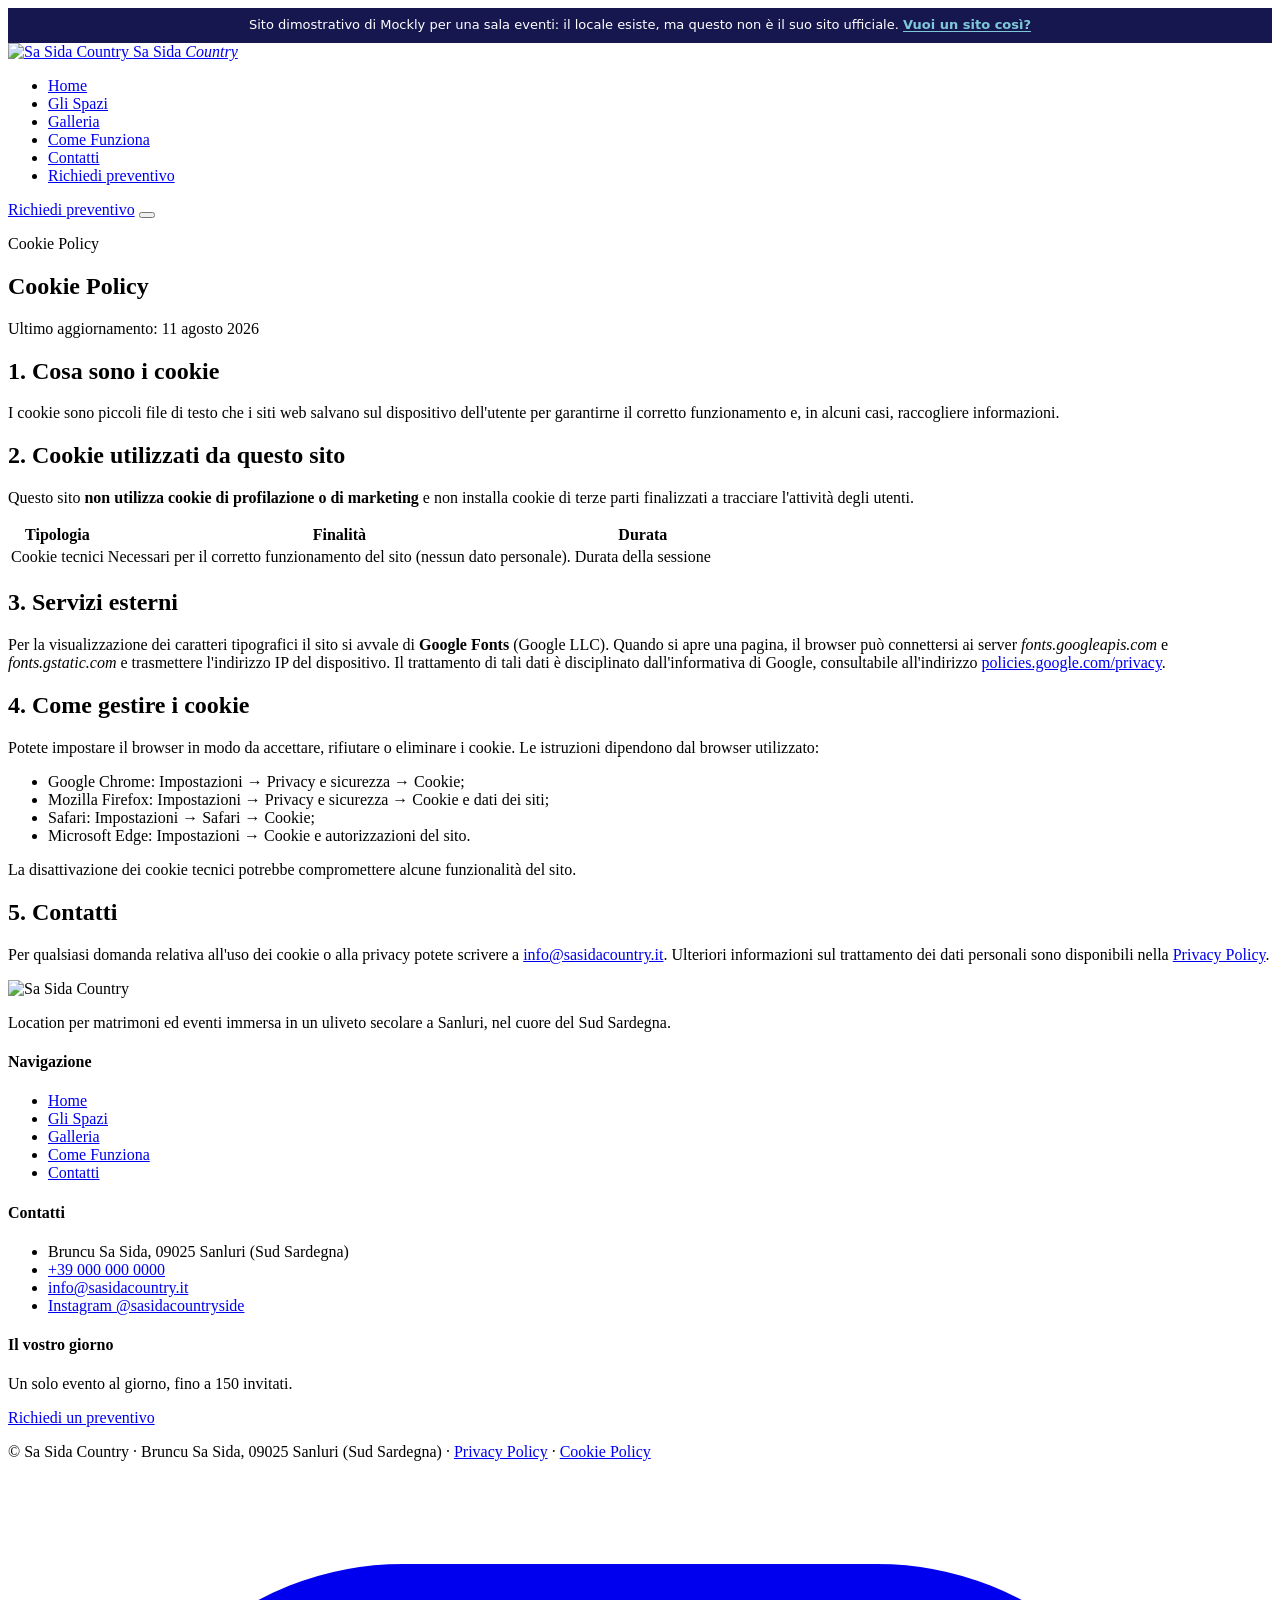
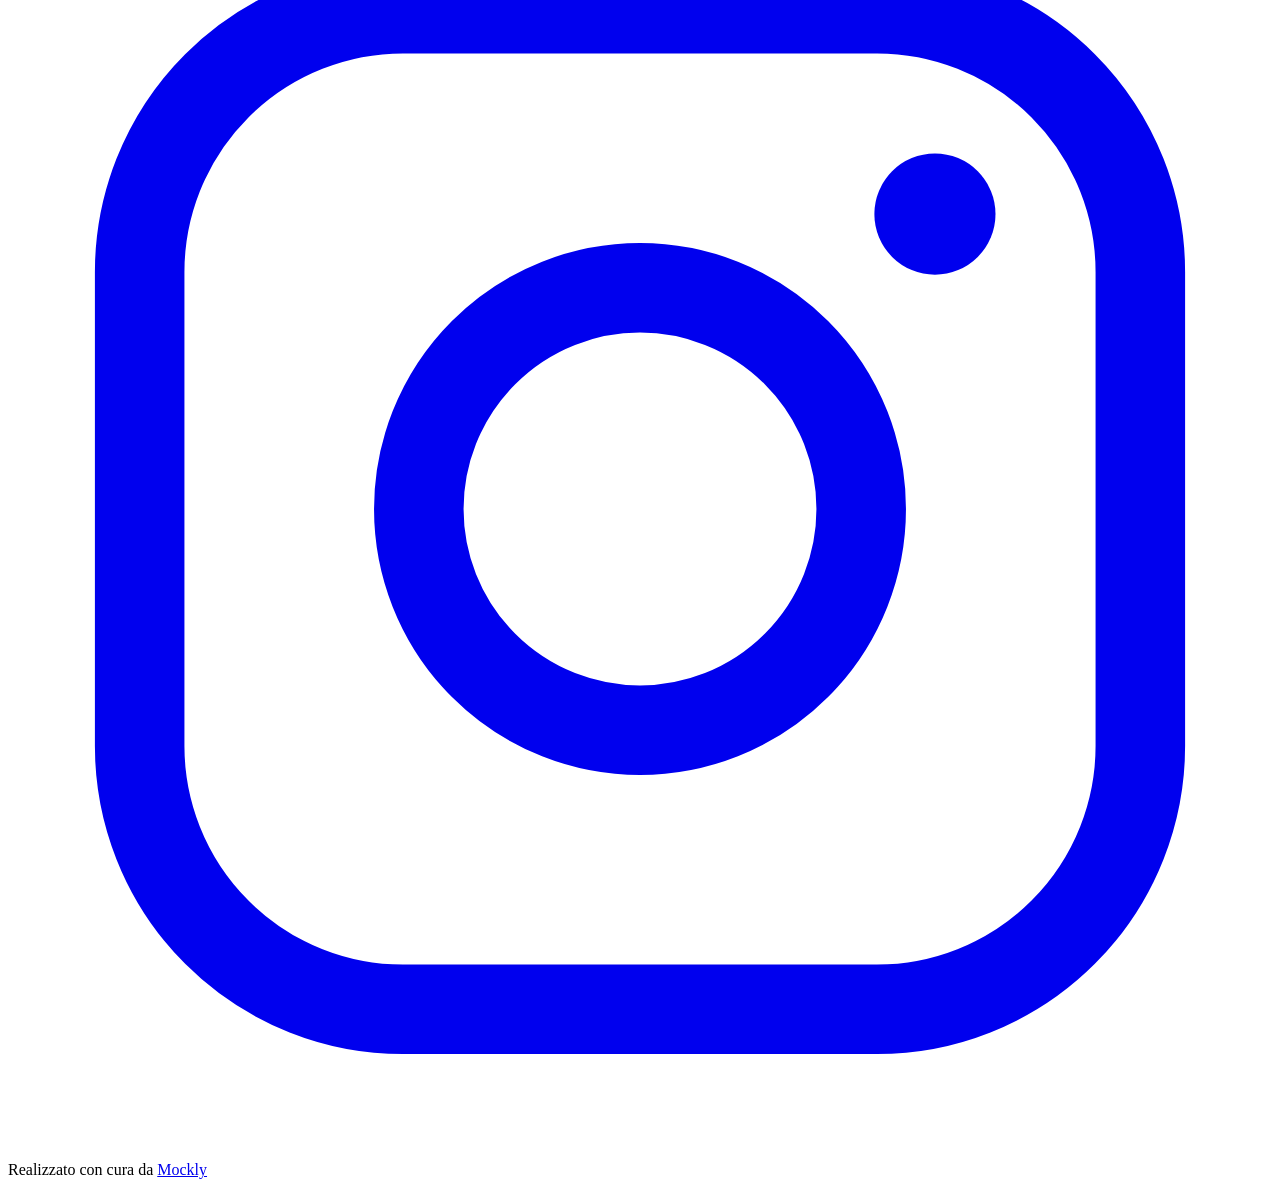
==== cookie-policy.html @ 9886b892 "Striscia 'Sito dimostrativo di Mockly' in cima a ogni pagina Co-Authored-By: Claude Opus 5.5 <norepl" ====
<!DOCTYPE html>
<html lang="it">
<head>
  <meta charset="UTF-8">
  <meta name="viewport" content="width=device-width, initial-scale=1.0, viewport-fit=cover">
  <meta name="theme-color" content="#2e3a22">
  <title>Cookie Policy | Sa Sida Country</title>
  <meta name="description" content="Cookie Policy del sito di Sa Sida Country, location per matrimoni ed eventi a Sanluri, Sud Sardegna.">
  <link rel="canonical" href="https://sasidacountry.it/cookie-policy.html">
  <link rel="icon" type="image/png" href="img/logo.png">

  <link rel="preconnect" href="https://fonts.googleapis.com">
  <link rel="preconnect" href="https://fonts.gstatic.com" crossorigin>
  <link href="https://fonts.googleapis.com/css2?family=Playfair+Display:wght@500;600;700&family=Inter:wght@400;500;600&display=swap" rel="stylesheet">

  <link rel="stylesheet" href="css/style.css?v=13">
</head>
<body class="page-legal">
<!-- Striscia Mockly: dice che questo è un sito dimostrativo -->
<div class="mockly-demo-bar" role="note"><p>Sito dimostrativo di Mockly per una sala eventi: il locale esiste, ma questo non è il suo sito ufficiale. <a href="https://mockly.it/">Vuoi un sito così?</a></p></div>
<script>(function(){var b=document.currentScript.previousElementSibling,h=[];function pad(){var c=getComputedStyle(document.body),t=parseFloat(c.paddingTop)||0;b.style.margin="-"+t+"px -"+(parseFloat(c.paddingRight)||0)+"px "+t+"px -"+(parseFloat(c.paddingLeft)||0)+"px";}function find(){pad();h=[].filter.call(document.body.querySelectorAll("*"),function(e){if(e===b||b.contains(e))return false;if(e.hasAttribute("data-mockly-bar"))return true;var s=getComputedStyle(e);if(s.position!=="fixed"||s.top!=="0px")return false;var r=e.getBoundingClientRect();if(r.height>20&&r.height<innerHeight*.5&&r.width>innerWidth*.5){e.setAttribute("data-mockly-bar","");return true;}return false;});move();}function move(){var t=Math.max(0,b.offsetHeight-scrollY)+"px";h.forEach(function(e){e.style.top=t;});}addEventListener("load",find);addEventListener("resize",find);addEventListener("scroll",move,{passive:true});if(document.readyState!=="loading")find();else document.addEventListener("DOMContentLoaded",find);})();</script>
<style>.mockly-demo-bar{position:relative;z-index:1;margin:0;padding:8px 16px;background:#16174F;color:#fff;font:500 13px/1.45 system-ui,-apple-system,"Segoe UI",Roboto,sans-serif;text-align:center;letter-spacing:0}.mockly-demo-bar p{margin:0;color:inherit;font:inherit}.mockly-demo-bar a{color:#7FC8D8;font-weight:600;text-decoration:underline;text-underline-offset:2px}.mockly-demo-bar a:focus-visible{outline:2px solid #7FC8D8;outline-offset:2px}</style>

  <header class="site-header" id="site-header">
    <div class="container header-inner">
      <a href="index.html#home" class="logo" aria-label="Sa Sida Country — Home">
        <img class="logo-img" src="img/logo.png" alt="Sa Sida Country" width="40" height="40" fetchpriority="high">
        <span class="logo-name">Sa Sida <em>Country</em></span>
      </a>

      <nav class="main-nav" id="main-nav" aria-label="Navigazione principale">
        <ul class="nav-list">
          <li><a href="index.html#home" class="nav-link">Home</a></li>
          <li><a href="index.html#spazi" class="nav-link">Gli Spazi</a></li>
          <li><a href="index.html#galleria" class="nav-link">Galleria</a></li>
          <li><a href="index.html#come-funziona" class="nav-link">Come Funziona</a></li>
          <li><a href="index.html#contatti" class="nav-link">Contatti</a></li>
          <li class="nav-cta-mobile"><a href="index.html#contatti" class="btn btn--gold btn--sm">Richiedi preventivo</a></li>
        </ul>
      </nav>

      <a href="index.html#contatti" class="btn btn--gold btn--sm header-cta">Richiedi preventivo</a>

      <button class="nav-toggle" id="nav-toggle" aria-expanded="false" aria-controls="main-nav" aria-label="Apri il menu">
        <span></span><span></span><span></span>
      </button>
    </div>
  </header>

  <main>
    <section class="section legal-page">
      <div class="container legal">
        <p class="eyebrow">Cookie Policy</p>
        <h1>Cookie Policy</h1>
        <p class="legal__updated">Ultimo aggiornamento: 11 agosto 2026</p>

        <h2>1. Cosa sono i cookie</h2>
        <p>I cookie sono piccoli file di testo che i siti web salvano sul dispositivo dell'utente per garantirne il corretto funzionamento e, in alcuni casi, raccogliere informazioni.</p>

        <h2>2. Cookie utilizzati da questo sito</h2>
        <p>Questo sito <strong>non utilizza cookie di profilazione o di marketing</strong> e non installa cookie di terze parti finalizzati a tracciare l'attività degli utenti.</p>
        <table>
          <thead>
            <tr><th>Tipologia</th><th>Finalità</th><th>Durata</th></tr>
          </thead>
          <tbody>
            <tr>
              <td>Cookie tecnici</td>
              <td>Necessari per il corretto funzionamento del sito (nessun dato personale).</td>
              <td>Durata della sessione</td>
            </tr>
          </tbody>
        </table>

        <h2>3. Servizi esterni</h2>
        <p>Per la visualizzazione dei caratteri tipografici il sito si avvale di <strong>Google Fonts</strong> (Google LLC). Quando si apre una pagina, il browser può connettersi ai server <em>fonts.googleapis.com</em> e <em>fonts.gstatic.com</em> e trasmettere l'indirizzo IP del dispositivo. Il trattamento di tali dati è disciplinato dall'informativa di Google, consultabile all'indirizzo <a href="https://policies.google.com/privacy" target="_blank" rel="noopener">policies.google.com/privacy</a>.</p>

        <h2>4. Come gestire i cookie</h2>
        <p>Potete impostare il browser in modo da accettare, rifiutare o eliminare i cookie. Le istruzioni dipendono dal browser utilizzato:</p>
        <ul>
          <li>Google Chrome: Impostazioni &rarr; Privacy e sicurezza &rarr; Cookie;</li>
          <li>Mozilla Firefox: Impostazioni &rarr; Privacy e sicurezza &rarr; Cookie e dati dei siti;</li>
          <li>Safari: Impostazioni &rarr; Safari &rarr; Cookie;</li>
          <li>Microsoft Edge: Impostazioni &rarr; Cookie e autorizzazioni del sito.</li>
        </ul>
        <p>La disattivazione dei cookie tecnici potrebbe compromettere alcune funzionalità del sito.</p>

        <h2>5. Contatti</h2>
        <p>Per qualsiasi domanda relativa all'uso dei cookie o alla privacy potete scrivere a <a href="mailto:info@sasidacountry.it">info@sasidacountry.it</a>. Ulteriori informazioni sul trattamento dei dati personali sono disponibili nella <a href="privacy.html">Privacy Policy</a>.</p>
      </div>
    </section>
  </main>

  <footer class="site-footer">
    <div class="container footer__grid">
      <div class="footer__brand">
        <img src="img/logo.png" alt="Sa Sida Country" width="48" height="48" loading="lazy">
        <p>Location per matrimoni ed eventi immersa in un uliveto secolare a Sanluri, nel cuore del Sud Sardegna.</p>
      </div>
      <nav class="footer__col" aria-label="Link rapidi">
        <h4>Navigazione</h4>
        <ul>
          <li><a href="index.html#home">Home</a></li>
          <li><a href="index.html#spazi">Gli Spazi</a></li>
          <li><a href="index.html#galleria">Galleria</a></li>
          <li><a href="index.html#come-funziona">Come Funziona</a></li>
          <li><a href="index.html#contatti">Contatti</a></li>
        </ul>
      </nav>
      <div class="footer__col">
        <h4>Contatti</h4>
        <ul>
          <li>Bruncu Sa Sida, 09025 Sanluri (Sud Sardegna)</li>
          <li><a href="tel:+390000000000">+39 000 000 0000</a></li>
          <li><a href="mailto:info@sasidacountry.it">info@sasidacountry.it</a></li>
          <li><a href="https://www.instagram.com/sasidacountryside/" target="_blank" rel="noopener">Instagram @sasidacountryside</a></li>
        </ul>
      </div>
      <div class="footer__col footer__cta">
        <h4>Il vostro giorno</h4>
        <p>Un solo evento al giorno, fino a 150 invitati.</p>
        <a href="index.html#contatti" class="btn btn--gold">Richiedi un preventivo</a>
      </div>
    </div>
    <div class="footer__bottom">
      <div class="container footer__bottom-inner">
        <p>&copy; <span id="year"></span> Sa Sida Country · Bruncu Sa Sida, 09025 Sanluri (Sud Sardegna) · <a href="privacy.html">Privacy Policy</a> · <a href="cookie-policy.html">Cookie Policy</a></p>
        <p class="footer__socials">
          <a href="https://www.instagram.com/sasidacountryside/" target="_blank" rel="noopener" aria-label="Instagram di Sa Sida Country">
            <svg viewBox="0 0 24 24" fill="none" stroke="currentColor" stroke-width="1.7" aria-hidden="true"><rect x="2.5" y="2.5" width="19" height="19" rx="5"/><circle cx="12" cy="12" r="4.2"/><circle cx="17.6" cy="6.4" r="1.15" fill="currentColor" stroke="none"/></svg>
          </a>
        </p>
        <p class="footer-credit">Realizzato con cura da <a href="https://mockly.it" target="_blank" rel="noopener">Mockly</a></p>
      </div>
    </div>
  </footer>

  <script src="js/main.js?v=4" defer></script>
</body>
</html>
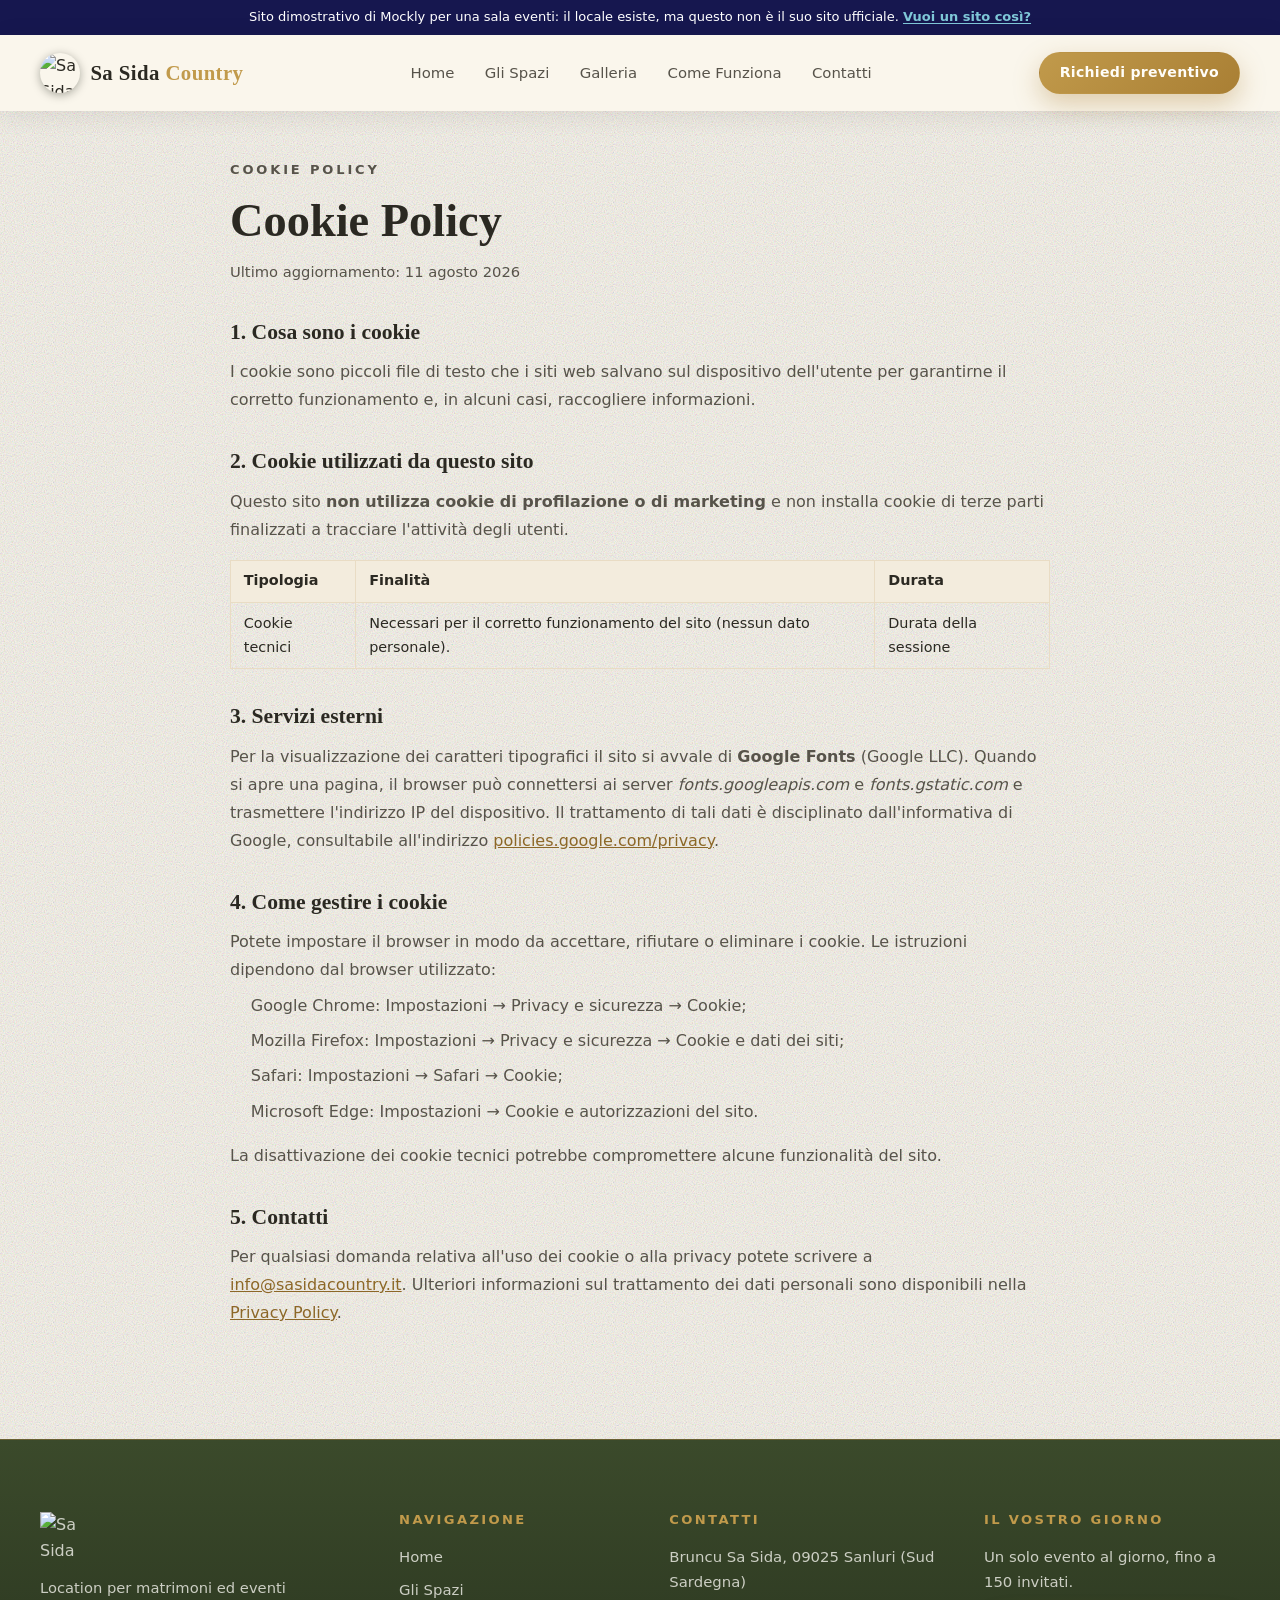
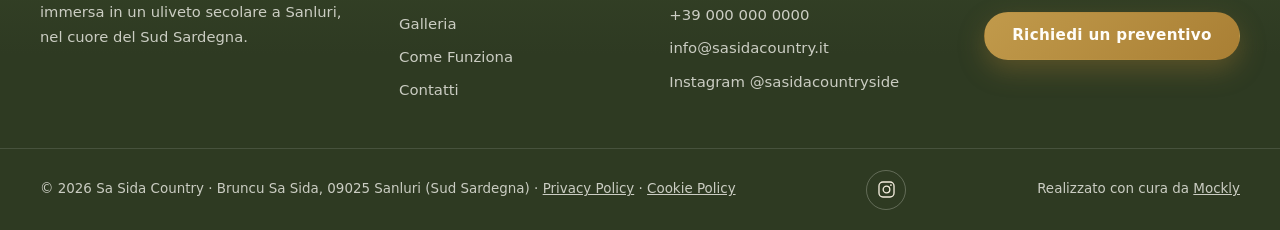
==== commit e5f928de: "Revisione: leggibilità, telefono, niente recensioni o voti inventati Co-Authored-By: Claude Opus 5.5" ====
--- a/cookie-policy.html
+++ b/cookie-policy.html
@@ -14,6 +14,7 @@
   <link href="https://fonts.googleapis.com/css2?family=Playfair+Display:wght@500;600;700&family=Inter:wght@400;500;600&display=swap" rel="stylesheet">
 
   <link rel="stylesheet" href="css/style.css?v=13">
+  <link rel="stylesheet" href="css/ritocchi.css">
 </head>
 <body class="page-legal">
 <!-- Striscia Mockly: dice che questo è un sito dimostrativo -->
@@ -135,6 +136,6 @@
     </div>
   </footer>
 
-  <script src="js/main.js?v=4" defer></script>
+  <script src="js/main.js?v=5" defer></script>
 </body>
 </html>
--- a/css/style.css
+++ b/css/style.css
@@ -0,0 +1,1342 @@
+/* ============================================================
+   Sa Sida Country — Location per matrimoni ed eventi, Sanluri
+   Stack: vanilla HTML/CSS/JS · design Mockly
+   ============================================================ */
+
+:root {
+  /* Palette: uliveto, terra, oro caldo */
+  --olive-900: #2e3a22;
+  --olive-800: #3b4a2b;
+  --olive-700: #4b5d36;
+  --olive-600: #5f7444;
+  --olive-500: #7a8d5e;
+
+  --sand-100: #faf6ec;
+  --sand-200: #f3ecdd;
+  --sand-300: #e9dcc4;
+  --sand-400: #d8c6a2;
+
+  --gold-500: #c19a4b;
+  --gold-600: #a97f34;
+  --gold-700: #8c6727;
+
+  --ink: #2b2922;
+  --ink-soft: #57534a;
+  --white: #fffdf8;
+
+  --font-serif: 'Playfair Display', Georgia, serif;
+  --font-sans: 'Inter', system-ui, -apple-system, sans-serif;
+
+  --header-h: 76px;
+  --radius: 14px;
+  --shadow: 0 18px 45px rgba(43, 41, 34, .14);
+  --ease: cubic-bezier(.22, .61, .36, 1);
+}
+
+/* ---------- Reset / base ---------- */
+*, *::before, *::after { box-sizing: border-box; margin: 0; padding: 0; }
+
+html { scroll-behavior: smooth; scroll-padding-top: calc(var(--header-h) + 12px); }
+
+/* Evita scroll laterale accidentale su mobile/iOS */
+html, body { overflow-x: hidden; }
+
+body {
+  font-family: var(--font-sans);
+  font-size: 16px;
+  line-height: 1.65;
+  color: var(--ink);
+  background:
+    var(--sand-100) url("data:image/svg+xml,%3Csvg xmlns='http://www.w3.org/2000/svg' width='140' height='140'%3E%3Cfilter id='p'%3E%3CfeTurbulence type='fractalNoise' baseFrequency='0.9' numOctaves='2'/%3E%3C/filter%3E%3Crect width='140' height='140' filter='url(%23p)' opacity='0.5'/%3E%3C/svg%3E") repeat;
+  -webkit-font-smoothing: antialiased;
+  -webkit-tap-highlight-color: transparent;
+}
+
+::selection { background: var(--gold-500); color: var(--white); }
+
+:focus-visible {
+  outline: 3px solid rgba(193, 154, 75, .65);
+  outline-offset: 2px;
+  border-radius: 4px;
+}
+
+::-webkit-scrollbar { width: 10px; }
+::-webkit-scrollbar-track { background: var(--sand-200); }
+::-webkit-scrollbar-thumb { background: var(--olive-700); border-radius: 6px; border: 2px solid var(--sand-200); }
+::-webkit-scrollbar-thumb:hover { background: var(--olive-800); }
+* { scrollbar-width: thin; scrollbar-color: var(--olive-700) var(--sand-200); }
+
+body.nav-open, body.lightbox-open { overflow: hidden; }
+
+img { display: block; max-width: 100%; height: auto; }
+
+a { color: inherit; text-decoration: none; }
+ul { list-style: none; }
+
+.container { width: min(1200px, 100% - 2.5rem); margin-inline: auto; }
+.container--narrow { width: min(820px, 100% - 2.5rem); }
+
+h1, h2, h3, h4 { font-family: var(--font-serif); font-weight: 600; line-height: 1.18; }
+
+.eyebrow {
+  font-family: var(--font-sans);
+  font-size: 0.8125rem;
+  font-weight: 600;
+  letter-spacing: .22em;
+  text-transform: uppercase;
+  color: var(--gold-600);
+  margin-bottom: .9rem;
+}
+.eyebrow::after {
+  content: '';
+  display: inline-block;
+  width: 46px; height: 1px;
+  margin-left: .7rem;
+  vertical-align: middle;
+  background: linear-gradient(90deg, var(--gold-500), transparent);
+  transform: scaleX(0);
+  transform-origin: left;
+  transition: transform .8s var(--ease) .25s;
+}
+.eyebrow.in::after { transform: scaleX(1); }
+.hero__eyebrow::after, .numeri .eyebrow::after { display: none; }
+
+h2 { font-size: clamp(1.85rem, 3.6vw, 2.7rem); margin-bottom: 1rem; }
+h2 em { font-style: italic; color: var(--gold-600); }
+
+.section { padding: clamp(4rem, 9vw, 7rem) 0; }
+
+.section-intro { max-width: 620px; color: var(--ink-soft); margin-bottom: 2.6rem; }
+
+.section-intro em, .space-card small { color: var(--gold-700); font-style: italic; }
+
+/* ---------- Buttons ---------- */
+.btn {
+  display: inline-flex;
+  align-items: center;
+  justify-content: center;
+  gap: .55rem;
+  min-height: 48px;
+  padding: .8rem 1.7rem;
+  border-radius: 999px;
+  border: 1px solid transparent;
+  font-family: var(--font-sans);
+  font-size: .95rem;
+  font-weight: 600;
+  letter-spacing: .02em;
+  cursor: pointer;
+  position: relative;
+  overflow: hidden;
+  transition: transform .25s var(--ease), background .25s, color .25s, border-color .25s, box-shadow .25s;
+  white-space: nowrap;
+}
+
+.btn::after {
+  content: '';
+  position: absolute;
+  top: 0; left: -85%;
+  width: 45%; height: 100%;
+  background: linear-gradient(105deg, transparent, rgba(255, 253, 248, .38), transparent);
+  transform: skewX(-20deg);
+  transition: left .65s var(--ease);
+  pointer-events: none;
+}
+.btn:hover::after { left: 135%; }
+.btn--ghost::after { display: none; }
+
+.btn:active { transform: scale(.97); }
+
+.btn--sm { min-height: 42px; padding: .55rem 1.25rem; font-size: .88rem; }
+.btn--lg { min-height: 54px; padding: 1rem 2.1rem; font-size: 1rem; }
+
+.btn--gold { background: linear-gradient(135deg, var(--gold-500), var(--gold-600)); color: var(--white); box-shadow: 0 10px 26px rgba(169, 127, 52, .35); }
+.btn--gold:hover { background: linear-gradient(135deg, var(--gold-600), var(--gold-700)); transform: translateY(-2px); }
+
+.btn--dark { background: var(--olive-800); color: var(--white); }
+.btn--dark:hover { background: var(--olive-900); transform: translateY(-2px); }
+
+.btn--ghost { border-color: rgba(255, 253, 248, .65); color: var(--white); background: rgba(20, 25, 12, .25); -webkit-backdrop-filter: blur(4px); backdrop-filter: blur(4px); }
+.btn--ghost:hover { background: rgba(255, 253, 248, .14); transform: translateY(-2px); }
+
+.btn--wa { background: #25d366; color: #fff; box-shadow: 0 10px 26px rgba(37, 211, 102, .35); }
+.btn--wa:hover { background: #1fb857; transform: translateY(-2px); }
+
+/* ---------- Header ---------- */
+.site-header {
+  position: fixed;
+  inset: 0 0 auto 0;
+  z-index: 60;
+  height: var(--header-h);
+  transition: background .35s var(--ease), box-shadow .35s, height .3s;
+}
+
+.header-inner { display: flex; align-items: center; justify-content: space-between; height: 100%; }
+
+.logo { display: flex; align-items: center; gap: .65rem; color: var(--white); }
+.logo-img { width: 40px; height: 40px; border-radius: 50%; object-fit: cover; box-shadow: 0 2px 10px rgba(20, 24, 12, .35); }
+.logo-name { font-family: var(--font-serif); font-size: 1.3rem; font-weight: 600; letter-spacing: .02em; }
+.logo-name em { font-style: normal; color: var(--gold-500); }
+
+.nav-list { display: flex; align-items: center; gap: 1.9rem; }
+.nav-link { font-size: .93rem; font-weight: 500; color: rgba(255, 253, 248, .92); position: relative; padding: .35rem 0; transition: color .25s; }
+.nav-link::after {
+  content: ''; position: absolute; left: 0; bottom: 0; height: 2px; width: 100%;
+  background: var(--gold-500); transform: scaleX(0); transform-origin: left; transition: transform .3s var(--ease);
+}
+.nav-link:hover::after, .nav-link:focus-visible::after, .nav-link.is-active::after { transform: scaleX(1); }
+.nav-link.is-active { color: var(--gold-500); }
+.site-header.is-scrolled .nav-link.is-active { color: var(--gold-600); }
+
+.header-cta { display: inline-flex; }
+.nav-cta-mobile { display: none; }
+
+.nav-toggle {
+  display: none;
+  flex-direction: column;
+  justify-content: center;
+  gap: 5px;
+  width: 48px; height: 48px;
+  background: none; border: 0;
+  cursor: pointer;
+  padding: 10px;
+}
+.nav-toggle span {
+  display: block; height: 2px; width: 100%;
+  background: var(--white);
+  border-radius: 2px;
+  transition: transform .3s var(--ease), opacity .3s;
+}
+.nav-toggle[aria-expanded="true"] span:nth-child(1) { transform: translateY(7px) rotate(45deg); }
+.nav-toggle[aria-expanded="true"] span:nth-child(2) { opacity: 0; }
+.nav-toggle[aria-expanded="true"] span:nth-child(3) { transform: translateY(-7px) rotate(-45deg); }
+
+/* header "scrolled" sopra sezioni chiare */
+.site-header.is-scrolled {
+  background: var(--sand-100);
+  box-shadow: 0 4px 24px rgba(43, 41, 34, .09);
+}
+.site-header.is-scrolled .logo { color: var(--ink); }
+.site-header.is-scrolled .nav-link { color: var(--ink-soft); }
+.site-header.is-scrolled .nav-link:hover { color: var(--ink); }
+.site-header.is-scrolled .nav-toggle span { background: var(--ink); }
+
+/* ---------- Hero ---------- */
+.hero {
+  position: relative;
+  min-height: 100vh;
+  min-height: 100svh;
+  display: flex;
+  align-items: center;
+  justify-content: center;
+  text-align: center;
+  color: var(--white);
+  overflow: hidden;
+  background: var(--olive-900);
+}
+
+.hero__slides {
+  position: absolute;
+  inset: -14% 0;
+  will-change: transform;
+}
+
+.hero__slide {
+  position: absolute;
+  inset: 0;
+  background: center/cover no-repeat;
+  opacity: 0;
+  transition: opacity 2.4s var(--ease);
+  animation: kenIn 18s ease-out infinite alternate;
+}
+
+.hero__slide:nth-child(even) { animation-name: kenOut; }
+
+.hero__slide.is-active { opacity: 1; }
+
+@keyframes kenIn { from { transform: scale(1.12) translateX(1.2%); } to { transform: scale(1.02) translateX(-1.2%); } }
+@keyframes kenOut { from { transform: scale(1.02) translateX(-1.2%); } to { transform: scale(1.12) translateX(1.2%); } }
+
+.hero__overlay {
+  position: absolute; inset: 0;
+  background:
+    radial-gradient(120% 90% at 50% 42%, rgba(20, 24, 12, .14) 0%, rgba(20, 24, 12, .52) 100%),
+    linear-gradient(180deg, rgba(20, 24, 12, .5) 0%, rgba(20, 24, 12, .3) 45%, rgba(20, 24, 12, .68) 100%);
+}
+
+.hero__grain {
+  position: absolute; inset: 0;
+  background-image: url("data:image/svg+xml,%3Csvg xmlns='http://www.w3.org/2000/svg' width='140' height='140'%3E%3Cfilter id='n'%3E%3CfeTurbulence type='fractalNoise' baseFrequency='0.85' numOctaves='2'/%3E%3C/filter%3E%3Crect width='140' height='140' filter='url(%23n)' opacity='0.55'/%3E%3C/svg%3E");
+  opacity: .06;
+  mix-blend-mode: overlay;
+  pointer-events: none;
+}
+
+.hero__content { position: relative; z-index: 2; padding-top: calc(var(--header-h) + 1rem); }
+
+.hero__eyebrow {
+  font-size: .82rem; font-weight: 600; letter-spacing: .26em; text-transform: uppercase;
+  color: var(--sand-300);
+  margin-bottom: 1.2rem;
+  text-shadow: 0 1px 12px rgba(15, 18, 8, .55);
+}
+
+.hero__title {
+  font-size: clamp(2.2rem, 6vw, 4.1rem);
+  max-width: 15ch;
+  margin: 0 auto 1.1rem;
+  text-wrap: balance;
+  text-shadow: 0 2px 24px rgba(15, 18, 8, .5);
+}
+
+.hero__sub {
+  font-size: clamp(1rem, 2vw, 1.15rem);
+  color: rgba(255, 253, 248, .88);
+  max-width: 46ch;
+  margin: 0 auto 2.2rem;
+  text-shadow: 0 2px 24px rgba(15, 18, 8, .5);
+}
+
+.hero__actions { display: flex; gap: .9rem; justify-content: center; flex-wrap: wrap; }
+
+.hero__badge {
+  display: inline-flex; align-items: center; gap: .55rem;
+  margin-top: 2.4rem;
+  padding: .55rem 1.15rem;
+  border: 1px solid rgba(222, 196, 153, .55);
+  border-radius: 999px;
+  background: rgba(20, 24, 12, .35);
+  -webkit-backdrop-filter: blur(5px);
+  backdrop-filter: blur(5px);
+  font-size: .88rem; font-weight: 500;
+  color: var(--sand-200);
+}
+.hero__badge svg { color: var(--gold-500); }
+
+.hero__slides-nav {
+  position: absolute;
+  left: 50%; bottom: 1.8rem;
+  transform: translateX(-50%);
+  z-index: 3;
+  display: flex; gap: .55rem;
+}
+.hero__slides-nav span {
+  width: 26px; height: 3px;
+  border-radius: 3px;
+  background: rgba(255, 253, 248, .3);
+  overflow: hidden;
+  position: relative;
+}
+.hero__slides-nav span::after {
+  content: '';
+  position: absolute; inset: 0;
+  background: var(--gold-500);
+  transform: scaleX(0);
+  transform-origin: left;
+}
+.hero__slides-nav span.is-active::after { animation: slideProgress 6s linear forwards; }
+@keyframes slideProgress { from { transform: scaleX(0); } to { transform: scaleX(1); } }
+
+.hero__scroll {
+  position: absolute; left: 50%; bottom: 3.1rem; transform: translateX(-50%);
+  z-index: 2;
+  width: 26px; height: 42px;
+  border: 2px solid rgba(255, 253, 248, .6);
+  border-radius: 14px;
+}
+.hero__scroll span {
+  position: absolute; left: 50%; top: 8px;
+  width: 4px; height: 9px; margin-left: -2px;
+  border-radius: 3px;
+  background: var(--white);
+  animation: scrollDot 1.8s infinite;
+}
+@keyframes scrollDot { 0% { opacity: 0; transform: translateY(0); } 30% { opacity: 1; } 100% { opacity: 0; transform: translateY(14px); } }
+.hero__scroll { transition: opacity .5s var(--ease); }
+.hero.is-scrolled .hero__scroll { opacity: 0; }
+
+/* Sottolineatura dorata animata sotto il titolo */
+.hero__flourish {
+  width: 120px; height: 2px;
+  margin: 0 auto 1.3rem;
+  background: linear-gradient(90deg, transparent, var(--gold-500), transparent);
+  border-radius: 2px;
+  transform: scaleX(0);
+  animation: flourishIn .9s var(--ease) 1.15s forwards;
+}
+@keyframes flourishIn { to { transform: scaleX(1); } }
+
+/* Parola rotante nel titolo (matrimonio / evento / festa / ...) */
+.rotator {
+  position: relative;
+  display: inline-grid;
+  vertical-align: bottom;
+  font-family: var(--font-serif);
+  font-style: italic;
+}
+.rotator__word {
+  grid-area: 1 / 1;
+  opacity: 0;
+  transform: translateY(55%) rotate(2.5deg);
+  transition: opacity .55s var(--ease), transform .55s var(--ease);
+  white-space: nowrap;
+  color: var(--gold-500);
+  background: linear-gradient(120deg, #e0bd6e 0%, #b98a3c 45%, #ecd491 70%, #a97f34 100%);
+  -webkit-background-clip: text;
+  background-clip: text;
+  -webkit-text-fill-color: transparent;
+  filter: drop-shadow(0 2px 14px rgba(193, 154, 75, .28));
+}
+.rotator__word.is-on { opacity: 1; transform: none; }
+
+/* ---------- Marquee: tipi di evento ---------- */
+.marquee {
+  background: var(--olive-800);
+  color: var(--sand-200);
+  border-top: 1px solid rgba(255, 253, 248, .08);
+  border-bottom: 1px solid rgba(255, 253, 248, .08);
+  overflow: hidden;
+  padding: .95rem 0;
+}
+.marquee__track {
+  display: flex;
+  align-items: center;
+  gap: 2.6rem;
+  width: max-content;
+  will-change: transform;
+  animation: marquee 30s linear infinite;
+}
+.marquee__track span {
+  font-family: var(--font-serif);
+  font-size: 1.15rem;
+  font-style: italic;
+  letter-spacing: .04em;
+  white-space: nowrap;
+}
+.marquee__track i {
+  color: var(--gold-500);
+  font-style: normal;
+  font-size: 0.8125rem;
+}
+@keyframes marquee { from { transform: translateX(0); } to { transform: translateX(-50%); } }
+
+/* ---------- Watermark decorativo ---------- */
+.section-mark {
+  position: absolute;
+  top: 1.2rem;
+  right: 1.6rem;
+  font-family: var(--font-serif);
+  font-style: italic;
+  font-size: clamp(4.5rem, 14vw, 11rem);
+  line-height: 1;
+  color: transparent;
+  -webkit-text-stroke: 1px rgba(43, 41, 34, .07);
+  pointer-events: none;
+  user-select: none;
+  z-index: 0;
+}
+.spazi, .galleria, .territorio, .contatti { position: relative; }
+.spazi .container, .galleria .container, .territorio .container, .contatti .container { position: relative; z-index: 1; }
+
+/* ---------- About ---------- */
+.about { background: var(--sand-100); }
+
+.about__grid {
+  display: grid;
+  grid-template-columns: 1fr 1fr;
+  gap: clamp(2rem, 5vw, 4.5rem);
+  align-items: center;
+}
+
+.about__media img {
+  width: 100%;
+  border-radius: var(--radius);
+  box-shadow: var(--shadow);
+  aspect-ratio: 3 / 2;
+  object-fit: cover;
+}
+
+.about__text p { color: var(--ink-soft); margin-bottom: 1rem; }
+
+.about__list { margin: 1.4rem 0 2rem; display: grid; gap: .65rem; }
+.about__list li {
+  position: relative;
+  padding-left: 2rem;
+  font-weight: 500;
+}
+.about__list li::before {
+  content: '';
+  position: absolute; left: 0; top: .32em;
+  width: 1.15rem; height: 1.15rem;
+  border-radius: 50%;
+  background: var(--olive-500);
+  box-shadow: inset 0 0 0 4px var(--sand-100), inset 0 0 0 5px var(--gold-500);
+}
+
+/* ---------- Territorio ---------- */
+.territorio { background: linear-gradient(180deg, var(--sand-200), var(--sand-100)); }
+
+.territorio__grid {
+  display: grid;
+  grid-template-columns: repeat(3, 1fr);
+  gap: clamp(1.2rem, 3vw, 2.2rem);
+}
+
+.territorio__card {
+  border-radius: var(--radius);
+  overflow: hidden;
+  background: var(--white);
+  box-shadow: 0 10px 30px rgba(43, 41, 34, .08);
+  transition: transform .35s var(--ease), box-shadow .35s;
+}
+.territorio__card:hover { transform: translateY(-6px); box-shadow: var(--shadow); }
+.territorio__card img { width: 100%; aspect-ratio: 4 / 3; object-fit: cover; }
+.territorio__card figcaption { padding: 1.1rem 1.3rem 1.3rem; }
+.territorio__card strong { display: block; font-family: var(--font-serif); font-size: 1.12rem; margin-bottom: .3rem; }
+.territorio__card span { color: var(--ink-soft); font-size: .93rem; }
+
+/* ---------- Spazi ---------- */
+.spazi { background: var(--sand-100); }
+
+.spazi__grid {
+  display: grid;
+  grid-template-columns: repeat(3, 1fr);
+  gap: clamp(1.2rem, 3vw, 2rem);
+}
+
+.space-card {
+  position: relative;
+  border-radius: var(--radius);
+  overflow: hidden;
+  cursor: zoom-in;
+  box-shadow: 0 10px 28px rgba(43, 41, 34, .1);
+  transition: transform .45s var(--ease), box-shadow .45s var(--ease), outline-color .3s;
+  outline: 1px solid transparent;
+  outline-offset: 4px;
+}
+.space-card:hover { transform: translateY(-8px); box-shadow: 0 24px 55px rgba(43, 41, 34, .22); outline-color: rgba(193, 154, 75, .55); }
+
+.space-card img {
+  width: 100%;
+  aspect-ratio: 4 / 3;
+  object-fit: cover;
+  transition: transform 1.1s var(--ease);
+}
+.space-card:hover img { transform: scale(1.09); }
+
+.space-card__caption {
+  position: absolute; inset: auto 0 0 0;
+  padding: 4rem 1.25rem 1.15rem;
+  color: var(--white);
+  background: linear-gradient(180deg, transparent, rgba(24, 28, 15, .92));
+  transform: translateY(10px);
+  transition: transform .5s var(--ease);
+}
+.space-card:hover .space-card__caption { transform: none; }
+
+.space-card__caption h3 { font-size: 1.22rem; margin-bottom: .25rem; }
+.space-card__caption p { font-size: .88rem; color: rgba(255, 253, 248, .85); }
+.space-card__caption small { color: var(--sand-300); font-size: 0.8125rem; }
+
+.space-card__view {
+  position: absolute;
+  top: .95rem; right: .95rem;
+  z-index: 2;
+  width: 40px; height: 40px;
+  display: flex; align-items: center; justify-content: center;
+  border-radius: 50%;
+  background: rgba(255, 253, 248, .93);
+  color: var(--olive-800);
+  box-shadow: 0 8px 20px rgba(20, 24, 12, .3);
+  opacity: 0;
+  transform: scale(.6) rotate(-14deg);
+  transition: opacity .35s var(--ease), transform .45s var(--ease);
+}
+.space-card:hover .space-card__view, .space-card:focus-within .space-card__view { opacity: 1; transform: none; }
+
+/* ---------- Numeri ---------- */
+.numeri { background: var(--olive-800); color: var(--sand-100); text-align: center; }
+.numeri .eyebrow { color: var(--gold-500); }
+.numeri h2 { color: var(--white); }
+
+.numeri__grid {
+  display: grid;
+  grid-template-columns: repeat(4, 1fr);
+  gap: clamp(1.5rem, 4vw, 3rem);
+  margin-top: 3rem;
+}
+
+.num-card { padding: 1.6rem 1rem; border-radius: var(--radius); background: rgba(255, 253, 248, .05); border: 1px solid rgba(255, 253, 248, .1); transition: transform .3s var(--ease), background .3s; }
+.num-card:hover { transform: translateY(-4px); background: rgba(255, 253, 248, .09); }
+
+.num-card svg { width: 44px; height: 44px; color: var(--gold-500); margin-bottom: .9rem; }
+
+.num-card__value {
+  font-family: var(--font-serif);
+  font-size: clamp(1.9rem, 3.5vw, 2.6rem);
+  font-weight: 600;
+  color: var(--white);
+  line-height: 1.1;
+}
+
+.num-card__label { margin-top: .35rem; font-size: .9rem; color: rgba(255, 253, 248, .78); }
+
+.num-card__value.is-done { animation: countPop .55s var(--ease); }
+@keyframes countPop { 0% { transform: scale(1); } 45% { transform: scale(1.14); } 100% { transform: scale(1); } }
+
+/* ---------- Galleria ---------- */
+.galleria { background: var(--sand-100); }
+
+.gallery-grid {
+  columns: 3;
+  column-gap: 1.1rem;
+}
+
+.gallery-item {
+  position: relative;
+  break-inside: avoid;
+  margin-bottom: 1.1rem;
+  border-radius: var(--radius);
+  overflow: hidden;
+  cursor: zoom-in;
+}
+.gallery-item a { display: block; cursor: pointer; }
+
+.gallery-item img { width: 100%; transition: transform .7s var(--ease); }
+.gallery-item:hover img { transform: scale(1.045); }
+
+.gallery-item__play {
+  position: absolute; inset: 0;
+  display: flex; align-items: center; justify-content: center;
+  background: rgba(20, 24, 12, .25);
+  color: var(--white);
+  transition: background .3s;
+}
+.gallery-item:hover .gallery-item__play { background: rgba(20, 24, 12, .4); }
+.gallery-item__play svg {
+  width: 64px; height: 64px;
+  padding: 14px; padding-left: 18px;
+  border-radius: 50%;
+  background: rgba(255, 253, 248, .18);
+  -webkit-backdrop-filter: blur(3px);
+  backdrop-filter: blur(3px);
+  border: 1px solid rgba(255, 253, 248, .5);
+}
+
+.gallery-item__tag {
+  position: absolute; left: .9rem; bottom: .9rem;
+  padding: .35rem .8rem;
+  border-radius: 999px;
+  font-size: 0.8125rem; font-weight: 600;
+  color: var(--white);
+  background: rgba(24, 28, 15, .72);
+  -webkit-backdrop-filter: blur(4px);
+  backdrop-filter: blur(4px);
+}
+
+/* Galleria: con JS si mostrano 6 scatti, il resto dietro "Altri scatti" */
+.gallery-grid.is-collapsed .gallery-item { display: none; }
+.gallery-grid.is-collapsed .gallery-item:nth-child(-n+6) { display: block; }
+
+.gallery-more {
+  display: flex;
+  margin: 1.8rem auto 0;
+  border-color: var(--olive-600);
+  color: var(--olive-800);
+  background: transparent;
+}
+.gallery-more:hover { background: var(--olive-800); color: var(--white); border-color: var(--olive-800); }
+.gallery-more::after { display: none; }
+
+/* ---------- Come funziona ---------- */
+.come-funziona { background: linear-gradient(180deg, var(--sand-100), var(--sand-200)); }
+
+.steps {
+  display: grid;
+  grid-template-columns: repeat(4, 1fr);
+  gap: clamp(1.2rem, 3vw, 2rem);
+  margin-top: 3rem;
+  position: relative;
+}
+.steps::before {
+  content: '';
+  position: absolute;
+  top: 30px; left: 12%; right: 12%;
+  height: 2px;
+  background: linear-gradient(90deg, transparent, var(--sand-400) 15%, var(--sand-400) 85%, transparent);
+}
+
+.step { position: relative; text-align: center; padding: 0 0.6rem; transition: transform .4s var(--ease); }
+.step:hover { transform: translateY(-6px); }
+
+.step__num {
+  display: flex; align-items: center; justify-content: center;
+  width: 60px; height: 60px;
+  margin: 0 auto 1.1rem;
+  border-radius: 50%;
+  background: var(--olive-700);
+  color: var(--white);
+  font-family: var(--font-serif);
+  font-size: 1.45rem; font-weight: 600;
+  box-shadow: 0 0 0 6px var(--sand-100), 0 0 0 7px var(--gold-500);
+  position: relative;
+  transition: transform .4s var(--ease), background .4s;
+}
+.step:hover .step__num { transform: scale(1.1) rotate(-4deg); background: var(--olive-800); }
+
+.step h3 { font-size: 1.15rem; margin-bottom: .45rem; }
+.step p { font-size: .92rem; color: var(--ink-soft); }
+
+/* ---------- Testimonianze ---------- */
+.testimonianze { background: var(--sand-100); }
+
+.testimonials__slider { position: relative; }
+
+.testimonials__nav {
+  display: none;
+  position: absolute;
+  top: 50%;
+  transform: translateY(-50%);
+  z-index: 2;
+  width: 44px; height: 44px;
+  align-items: center;
+  justify-content: center;
+  border: 1px solid var(--sand-400);
+  border-radius: 50%;
+  background: var(--white);
+  color: var(--olive-800);
+  box-shadow: 0 8px 20px rgba(43, 41, 34, .18);
+  cursor: pointer;
+  transition: background .25s, color .25s;
+}
+.testimonials__nav:hover { background: var(--olive-800); color: var(--white); }
+.testimonials__nav--prev { left: .35rem; }
+.testimonials__nav--next { right: .35rem; }
+
+.testimonials__grid {
+  display: grid;
+  grid-template-columns: repeat(2, 1fr);
+  gap: 1.5rem;
+  margin-top: 2.6rem;
+}
+
+.testimonial {
+  margin: 0;
+  height: 100%;
+  padding: 2rem 2.2rem;
+  border-radius: var(--radius);
+  background: var(--white);
+  box-shadow: 0 10px 28px rgba(43, 41, 34, .08);
+  border-top: 3px solid var(--gold-500);
+}
+.testimonial.placeholder { border-style: dashed; border-top: 3px dashed var(--gold-500); background: transparent; }
+
+.testimonial__text { flex-grow: 1; font-family: var(--font-serif); font-size: 1.05rem; font-style: italic; line-height: 1.55; margin-bottom: 1rem; }
+
+.testimonial__stars { display: flex; gap: 3px; color: var(--gold-500); margin-bottom: .85rem; }
+.testimonial.placeholder .testimonial__stars { color: var(--gold-500); }
+
+.testimonial__author { font-size: .88rem; font-weight: 600; color: var(--olive-700); }
+
+.tag-placeholder {
+  display: inline-block;
+  margin-left: .35rem;
+  padding: .12rem .55rem;
+  border-radius: 999px;
+  background: var(--sand-300);
+  color: var(--gold-700);
+  font-size: 0.8125rem;
+  font-weight: 600;
+  font-style: normal;
+  letter-spacing: .04em;
+  text-transform: uppercase;
+  vertical-align: middle;
+}
+
+/* ---------- FAQ ---------- */
+.faq { background: var(--sand-100); }
+
+.faq__list { margin-top: 2.2rem; display: grid; gap: .85rem; }
+
+.faq-item {
+  background: var(--white);
+  border: 1px solid var(--sand-300);
+  border-radius: var(--radius);
+  overflow: hidden;
+  transition: border-color .3s, box-shadow .3s;
+}
+.faq-item[open] { border-color: var(--gold-500); box-shadow: 0 10px 26px rgba(43, 41, 34, .08); }
+
+.faq-item summary {
+  display: flex;
+  align-items: center;
+  justify-content: space-between;
+  gap: 1rem;
+  padding: 1.15rem 1.4rem;
+  cursor: pointer;
+  font-weight: 600;
+  font-size: 1.02rem;
+  list-style: none;
+  min-height: 48px;
+}
+.faq-item summary::-webkit-details-marker { display: none; }
+
+.faq-item summary::after {
+  content: '+';
+  flex: none;
+  width: 30px; height: 30px;
+  display: flex; align-items: center; justify-content: center;
+  border-radius: 50%;
+  background: var(--sand-200);
+  color: var(--olive-700);
+  font-size: 1.3rem; font-weight: 400;
+  transition: transform .3s var(--ease), background .3s, color .3s;
+}
+.faq-item[open] summary::after { transform: rotate(45deg); background: var(--olive-700); color: var(--white); }
+
+.faq-item__body { padding: 0 1.4rem 1.2rem; color: var(--ink-soft); }
+
+.faq-item[open] .faq-item__body { animation: faqIn .45s var(--ease); }
+@keyframes faqIn { from { opacity: 0; transform: translateY(-10px); } to { opacity: 1; transform: none; } }
+
+/* ---------- Contatti ---------- */
+.contatti { background: linear-gradient(180deg, var(--sand-200), var(--sand-100)); }
+
+.contatti__grid {
+  display: grid;
+  grid-template-columns: 1fr 1.15fr;
+  gap: clamp(2rem, 5vw, 4rem);
+  align-items: start;
+}
+
+.contatti__info {
+  background: var(--white);
+  border-radius: var(--radius);
+  padding: clamp(1.5rem, 3vw, 2.2rem);
+  box-shadow: var(--shadow);
+}
+
+.contatti__info h3 { font-size: 1.5rem; margin-bottom: 1.4rem; }
+
+.contatti__address, .contatti__line {
+  display: block;
+  margin-bottom: .85rem;
+  color: var(--ink-soft);
+  font-style: normal;
+}
+.contatti__line a { font-weight: 600; color: var(--ink); border-bottom: 1px solid transparent; transition: border-color .25s, color .25s; }
+.contatti__line a:hover { color: var(--gold-700); border-color: var(--gold-500); }
+.contatti__line--trust { color: var(--olive-700); font-weight: 600; }
+
+.contatti__cta { display: flex; flex-wrap: wrap; gap: .8rem; margin-top: 1.8rem; }
+.contatti__cta .btn--ghost { border-color: var(--olive-600); color: var(--olive-800); background: transparent; }
+.contatti__cta .btn--ghost:hover { background: rgba(75, 93, 54, .08); }
+
+.contact-form {
+  background: var(--white);
+  border-radius: var(--radius);
+  padding: clamp(1.5rem, 3vw, 2.2rem);
+  box-shadow: var(--shadow);
+}
+
+.form-row { display: grid; grid-template-columns: 1fr 1fr; gap: 1rem; }
+
+.form-field { margin-bottom: 1.05rem; display: grid; gap: .4rem; }
+
+.form-field label { font-size: .86rem; font-weight: 600; color: var(--ink-soft); }
+
+.form-field input, .form-field select, .form-field textarea {
+  width: 100%;
+  min-height: 48px;
+  padding: .7rem .9rem;
+  border: 1px solid var(--sand-400);
+  border-radius: 10px;
+  background: var(--sand-100);
+  font-family: var(--font-sans);
+  font-size: 1rem;
+  color: var(--ink);
+  transition: border-color .25s, box-shadow .25s, background .25s;
+}
+
+.form-field textarea { resize: vertical; }
+
+.form-field input:focus, .form-field select:focus, .form-field textarea:focus {
+  outline: none;
+  border-color: var(--gold-500);
+  background: var(--white);
+  box-shadow: 0 0 0 3px rgba(193, 154, 75, .18);
+}
+
+.form-field input:invalid:not(:placeholder-shown) { border-color: #c4574a; }
+
+.form-note { font-size: .82rem; color: var(--ink-soft); margin-bottom: 1.2rem; }
+.form-note a { color: var(--gold-700); text-decoration: underline; }
+
+.form-consent {
+  display: flex;
+  align-items: flex-start;
+  gap: .6rem;
+  margin: 1.1rem 0 1.4rem;
+  font-size: .84rem;
+  line-height: 1.45;
+  color: var(--ink-soft);
+  cursor: pointer;
+}
+.form-consent input {
+  width: 18px;
+  height: 18px;
+  flex: none;
+  margin-top: .15rem;
+  accent-color: var(--olive-700);
+}
+.form-consent a { color: var(--gold-700); text-decoration: underline; }
+
+.form-hp { position: absolute; left: -9999px; opacity: 0; pointer-events: none; }
+
+.map-wrap { margin-top: 3rem; position: relative; border-radius: var(--radius); overflow: hidden; box-shadow: var(--shadow); line-height: 0; }
+.map-wrap iframe { width: 100%; height: 380px; border: 0; }
+.map-wrap__btn {
+  position: absolute;
+  right: 1rem;
+  bottom: 1rem;
+  z-index: 2;
+  display: inline-flex;
+  align-items: center;
+  gap: .45rem;
+  padding: .6rem 1.1rem;
+  border-radius: 999px;
+  background: var(--white);
+  color: var(--olive-900);
+  font-size: .85rem;
+  font-weight: 700;
+  box-shadow: 0 6px 18px rgba(0, 0, 0, .18);
+  transition: transform .25s, background .25s, color .25s;
+}
+.map-wrap__btn:hover { transform: translateY(-2px); background: var(--gold-500); color: var(--white); }
+
+/* ---------- Footer ---------- */
+.site-footer {
+  background: linear-gradient(180deg, var(--olive-800), var(--olive-900) 55%);
+  color: rgba(255, 253, 248, .75);
+  border-top: 1px solid rgba(193, 154, 75, .4);
+}
+
+.footer__grid {
+  display: grid;
+  grid-template-columns: 1.4fr 1fr 1.2fr 1fr;
+  gap: clamp(1.8rem, 4vw, 3rem);
+  padding: clamp(3rem, 6vw, 4.5rem) 0 2.8rem;
+}
+
+.footer__brand img { margin-bottom: 1rem; }
+.footer__brand p { font-size: .92rem; max-width: 34ch; }
+
+.footer__col h4 {
+  font-family: var(--font-sans);
+  font-size: .82rem;
+  font-weight: 600;
+  letter-spacing: .18em;
+  text-transform: uppercase;
+  color: var(--gold-500);
+  margin-bottom: 1.1rem;
+}
+
+.footer__col ul { display: grid; gap: .55rem; font-size: .93rem; }
+.footer__col a { transition: color .25s; }
+.footer__col a:hover { color: var(--gold-500); }
+
+.footer__cta p { margin-bottom: 1.1rem; font-size: .93rem; }
+
+.footer__bottom { border-top: 1px solid rgba(255, 253, 248, .12); }
+
+.footer__bottom-inner {
+  display: flex; align-items: center; justify-content: space-between; gap: 1rem;
+  flex-wrap: wrap;
+  padding: 1.3rem 0;
+  font-size: .84rem;
+}
+
+.footer-credit a { color: var(--gold-500); }
+.footer__bottom a { color: rgba(255, 253, 248, .75); text-decoration: underline; }
+.footer__bottom a:hover { color: var(--gold-500); }
+
+.footer__socials a {
+  display: inline-flex; align-items: center; justify-content: center;
+  width: 40px; height: 40px;
+  border: 1px solid rgba(255, 253, 248, .25);
+  border-radius: 50%;
+  color: var(--sand-200);
+  transition: border-color .25s, color .25s, transform .25s;
+}
+.footer__socials a:hover { border-color: var(--gold-500); color: var(--gold-500); transform: translateY(-2px); }
+.footer__socials svg { width: 19px; height: 19px; }
+
+/* ---------- Pagine legali (privacy, cookie) ---------- */
+body.page-legal .site-header {
+  background: var(--sand-100);
+  box-shadow: 0 4px 24px rgba(43, 41, 34, .09);
+}
+body.page-legal .logo { color: var(--ink); }
+body.page-legal .nav-link { color: var(--ink-soft); }
+body.page-legal .nav-link:hover { color: var(--ink); }
+body.page-legal .nav-toggle span { background: var(--ink); }
+.legal-page { padding-top: calc(var(--header-h) + 3rem); }
+
+.legal { max-width: 820px; margin-inline: auto; }
+.legal .eyebrow { margin-bottom: .8rem; }
+.legal h1 {
+  font-family: var(--font-serif);
+  font-size: clamp(2rem, 5vw, 2.9rem);
+  font-weight: 600;
+  line-height: 1.15;
+  color: var(--ink);
+  margin-bottom: .7rem;
+}
+.legal__updated { color: var(--ink-soft); font-size: .92rem; margin-bottom: 2.2rem; }
+.legal h2 {
+  font-family: var(--font-serif);
+  font-size: 1.35rem;
+  font-weight: 600;
+  color: var(--ink);
+  margin: 2.2rem 0 .8rem;
+}
+.legal h3 { font-size: 1rem; font-weight: 600; color: var(--ink); margin: 1.4rem 0 .5rem; }
+.legal p, .legal li { color: var(--ink-soft); line-height: 1.75; }
+.legal ul, .legal ol { margin: .5rem 0 1rem 1.3rem; display: grid; gap: .45rem; }
+.legal a { color: var(--gold-700); text-decoration: underline; }
+.legal table { width: 100%; border-collapse: collapse; margin: 1rem 0; }
+.legal th, .legal td { border: 1px solid var(--sand-300); padding: .55rem .8rem; font-size: .9rem; text-align: left; vertical-align: top; }
+.legal th { background: var(--sand-200); font-weight: 600; }
+
+/* ---------- Lightbox ---------- */
+.lightbox {
+  position: fixed;
+  inset: 0;
+  z-index: 100;
+  display: flex;
+  align-items: center;
+  justify-content: center;
+  background: rgba(16, 18, 10, .94);
+  padding: 1rem;
+  opacity: 0;
+  visibility: hidden;
+  transition: opacity .35s var(--ease), visibility .35s;
+}
+.lightbox--open { opacity: 1; visibility: visible; }
+
+.lightbox[hidden] { display: none; }
+
+.lightbox__figure { display: grid; gap: .9rem; justify-items: center; max-width: min(1100px, 94vw); }
+
+.lightbox__figure img {
+  max-width: 100%;
+  max-height: 80vh;
+  border-radius: 8px;
+  box-shadow: 0 24px 70px rgba(0, 0, 0, .5);
+  animation: lightboxIn .35s var(--ease);
+}
+
+@keyframes lightboxIn { from { opacity: 0; transform: scale(.96); } to { opacity: 1; transform: scale(1); } }
+
+.lightbox__figure figcaption { color: rgba(255, 253, 248, .82); font-size: .92rem; }
+
+.lightbox__counter {
+  position: absolute;
+  top: 1.35rem; left: 1.4rem;
+  font-family: var(--font-serif);
+  font-size: 1rem;
+  font-style: italic;
+  color: rgba(255, 253, 248, .6);
+  letter-spacing: .08em;
+}
+
+.lightbox__close, .lightbox__nav {
+  position: absolute;
+  display: flex; align-items: center; justify-content: center;
+  border: 0;
+  border-radius: 50%;
+  background: rgba(255, 253, 248, .12);
+  color: var(--white);
+  cursor: pointer;
+  transition: background .25s, transform .25s;
+  min-width: 48px; min-height: 48px;
+}
+
+.lightbox__close { top: 1.1rem; right: 1.1rem; width: 52px; height: 52px; font-size: 1.9rem; line-height: 1; }
+.lightbox__nav { top: 50%; transform: translateY(-50%); width: 54px; height: 54px; font-size: 2.4rem; line-height: 1; }
+.lightbox__nav--prev { left: 1.1rem; }
+.lightbox__nav--next { right: 1.1rem; }
+.lightbox__nav:active { transform: translateY(-50%) scale(.94); }
+.lightbox__close:hover, .lightbox__nav:hover { background: rgba(255, 253, 248, .24); }
+
+/* ---------- Reveal on scroll ---------- */
+.reveal {
+  opacity: 0;
+  transform: translateY(30px);
+  transition: opacity .9s cubic-bezier(.16, 1, .3, 1), transform .9s cubic-bezier(.16, 1, .3, 1);
+}
+.reveal.in { opacity: 1; transform: none; }
+
+.reveal--d1 { transition-delay: .12s; }
+.reveal--d2 { transition-delay: .26s; }
+.reveal--d3 { transition-delay: .42s; }
+
+/* Varianti di ingresso */
+.reveal--left { transform: translateX(-40px); }
+.reveal--right { transform: translateX(40px); }
+.reveal--zoom { transform: scale(.93) translateY(8px); }
+
+.about__media.reveal, .about__media .reveal { transform: translateX(-40px); }
+.about__text .reveal { transform: translateY(30px); }
+.gallery-grid .reveal, .territorio__card.reveal, .space-card.reveal { transform: scale(.93) translateY(8px); }
+
+/* Quando un elemento è rivelato ogni variante torna a riposo */
+.reveal--left.in, .reveal--right.in, .reveal--zoom.in,
+.about__media.reveal.in, .about__media .reveal.in,
+.about__text .reveal.in,
+.gallery-grid .reveal.in, .territorio__card.reveal.in, .space-card.reveal.in { transform: none; }
+
+/* Linea dei passi che si disegna */
+.steps::before { transition: transform 1.2s var(--ease) .3s; transform: scaleX(0); }
+.steps.is-in::before { transform: scaleX(1); }
+
+/* ---------- Back to top ---------- */
+.back-top {
+  position: fixed;
+  right: 1.4rem;
+  bottom: 1.4rem;
+  z-index: 54;
+  width: 52px; height: 52px;
+  display: flex; align-items: center; justify-content: center;
+  border: 0;
+  border-radius: 50%;
+  background: var(--olive-800);
+  color: var(--white);
+  box-shadow: 0 12px 30px rgba(43, 41, 34, .3);
+  cursor: pointer;
+  opacity: 0;
+  transform: translateY(16px) scale(.9);
+  pointer-events: none;
+  transition: opacity .4s var(--ease), transform .4s var(--ease), background .3s;
+}
+.back-top.is-visible { opacity: 1; transform: none; pointer-events: auto; }
+.back-top:hover { background: var(--olive-900); transform: translateY(-3px); }
+.back-top:active { transform: scale(.94); }
+
+@media (max-width: 900px) {
+  .back-top { right: 1rem; bottom: calc(1rem + env(safe-area-inset-bottom)); width: 48px; height: 48px; }
+}
+
+/* ---------- Responsive ---------- */
+@media (max-width: 1100px) {
+  .spazi__grid { grid-template-columns: repeat(2, 1fr); }
+}
+
+@media (max-width: 900px) {
+  .gallery-grid { columns: 2; }
+  .numeri__grid { grid-template-columns: repeat(2, 1fr); }
+  .steps { grid-template-columns: repeat(2, 1fr); row-gap: 2.4rem; }
+  .steps::before { display: none; }
+  .footer__grid { grid-template-columns: 1fr 1fr; }
+  .hero__scroll { display: none; }
+
+  /* menu mobile: pulsante hamburger, niente CTA in header */
+  .nav-toggle { display: flex; }
+  .header-cta { display: none; }
+
+  /* Header bianco solido su mobile, sempre visibile e ordinato */
+  .site-header, .site-header.is-scrolled {
+    background: var(--sand-100);
+    box-shadow: 0 4px 24px rgba(43, 41, 34, .09);
+  }
+  .site-header .logo, .site-header.is-scrolled .logo { color: var(--ink); }
+  .site-header .nav-toggle span, .site-header.is-scrolled .nav-toggle span { background: var(--ink); }
+
+  /* Overlay scuro dietro il menu aperto */
+  body::after {
+    content: '';
+    position: fixed;
+    inset: var(--header-h) 0 0 0;
+    z-index: 58;
+    background: rgba(20, 24, 12, .45);
+    opacity: 0;
+    pointer-events: none;
+    transition: opacity .3s;
+  }
+  body.nav-open::after { opacity: 1; pointer-events: auto; }
+
+  /* Pannello menu: perde sotto l'header, da chiuso è del tutto invisibile */
+  .main-nav {
+    position: fixed;
+    top: var(--header-h);
+    left: 0;
+    right: 0;
+    z-index: 59;
+    background: var(--sand-100);
+    border-bottom: 1px solid var(--sand-300);
+    box-shadow: 0 18px 40px rgba(43, 41, 34, .16);
+    border-radius: 0 0 var(--radius) var(--radius);
+    padding: .4rem 1.5rem calc(1.4rem + env(safe-area-inset-bottom));
+    max-height: calc(100svh - var(--header-h));
+    overflow-y: auto;
+    -webkit-overflow-scrolling: touch;
+    overscroll-behavior: contain;
+    visibility: hidden;
+    opacity: 0;
+    transform: translateY(-14px);
+    transition: opacity .3s var(--ease), transform .3s var(--ease), visibility 0s linear .3s;
+  }
+  .main-nav.open {
+    visibility: visible;
+    opacity: 1;
+    transform: none;
+    transition: opacity .3s var(--ease), transform .3s var(--ease);
+  }
+
+  .nav-list { flex-direction: column; align-items: stretch; gap: 0; }
+  .nav-link, .site-header.is-scrolled .nav-link {
+    display: block;
+    color: var(--ink);
+    font-size: 1.05rem;
+    font-weight: 600;
+    padding: 1rem .2rem;
+    text-align: center;
+    border-bottom: 1px solid var(--sand-300);
+    opacity: 1;
+    transform: none;
+  }
+  .nav-link::after { display: none; }
+  .nav-link:hover, .nav-link:active { color: var(--gold-700); }
+  .nav-link.is-active, .site-header.is-scrolled .nav-link.is-active { color: var(--gold-600); }
+  .nav-cta-mobile { display: block; margin-top: 1.2rem; }
+  .nav-cta-mobile .btn { width: 100%; }
+
+  .contatti__grid { grid-template-columns: 1fr; }
+  .territorio__grid { grid-template-columns: repeat(2, 1fr); }
+  .testimonials__grid { grid-template-columns: 1fr; }
+}
+
+@media (max-width: 640px) {
+  .territorio__grid { grid-template-columns: 1fr; }
+}
+
+@media (max-width: 700px) {
+  .about__grid { grid-template-columns: 1fr; }
+  .spazi__grid { grid-template-columns: 1fr; }
+  .gallery-grid { columns: 2; }
+
+  /* Testimonianze: riga orizzontale scorrevole con frecce */
+  .testimonials__slider { margin-top: 2.6rem; }
+  .testimonials__grid {
+    display: flex;
+    flex-wrap: nowrap;
+    gap: 1rem;
+    margin: 0 -1.25rem;
+    padding: .25rem 1.25rem 1rem;
+    overflow-x: auto;
+    scroll-snap-type: x mandatory;
+    -webkit-overflow-scrolling: touch;
+    scrollbar-width: none;
+  }
+  .testimonials__grid::-webkit-scrollbar { display: none; }
+  .testimonials__grid .testimonial {
+    flex: 0 0 82%;
+    scroll-snap-align: center;
+    height: auto;
+  }
+  .testimonials__nav { display: flex; }
+
+  /* Centratura di testi e contenuti su mobile */
+  .section h2, .section-intro, .eyebrow,
+  .about__text, .territorio__card figcaption, .space-card__caption,
+  .testimonial, .faq-item__body, .contatti__info { text-align: center; }
+
+  .about__list { justify-items: center; }
+  .about__list li {
+    padding-left: 0;
+    display: inline-flex;
+    align-items: center;
+    justify-content: center;
+    gap: .65rem;
+    text-align: center;
+  }
+  .about__list li::before { position: static; flex: none; }
+
+  .contatti__cta { justify-content: center; }
+  .contatti__cta .btn { flex: 1 1 100%; }
+
+  /* Form centrato, campi sempre a tutta larghezza */
+  .contact-form { text-align: center; }
+  .contact-form .form-field label { text-align: center; }
+  .form-consent { justify-content: center; }
+}
+
+@media (max-width: 560px) {
+  .gallery-grid { columns: 2; }
+  .form-row { grid-template-columns: 1fr; }
+  .footer__grid { grid-template-columns: 1fr; justify-items: center; text-align: center; }
+  .steps { grid-template-columns: 1fr; }
+  .hero__actions .btn { width: 100%; }
+  .contact-form .btn { width: 100%; }
+  .footer__bottom-inner { justify-content: center; text-align: center; }
+  .marquee__track { gap: 1.7rem; }
+  .marquee__track span { font-size: 1rem; }
+  .map-wrap iframe { height: 260px; }
+
+  /* Hero: scritte più leggibili e composte su telefono */
+  .hero__title { font-size: clamp(1.9rem, 8vw, 2.6rem); line-height: 1.12; margin-bottom: .9rem; }
+  .hero__sub { font-size: 1rem; line-height: 1.55; margin-bottom: 1.7rem; }
+  .hero__actions { gap: .65rem; }
+  .hero__badge { font-size: 0.8125rem; padding: .5rem .95rem; gap: .45rem; margin-top: 2rem; }
+}
+
+@media (max-width: 400px) {
+  .gallery-grid { columns: 1; }
+  .logo-name { font-size: 1.12rem; }
+  .hero__title { font-size: 2rem; }
+  .hero__eyebrow { font-size: 0.8125rem; letter-spacing: .16em; }
+  .hero__slides-nav span { width: 20px; }
+  .testimonial { padding: 1.5rem 1.4rem; }
+}
+
+/* Touch: niente Ken Burns pesante, slideshow con sola dissolvenza */
+@media (hover: none) {
+  .hero__slide { animation: none; }
+  .hero__scroll span { animation-duration: 2.6s; }
+}
+
+/* Schermi poco alti (landscape mobile / netbook): hero compatto */
+@media (max-height: 620px) and (min-width: 560px) {
+  .hero { min-height: 560px; }
+  .hero__content { padding-top: calc(var(--header-h) + .5rem); }
+  .hero__badge { margin-top: 1.4rem; }
+  .hero__scroll { display: none; }
+  .hero__slides-nav { bottom: 1rem; }
+}
+
+@media (min-width: 1920px) {
+  .container { width: min(1360px, 100% - 3rem); }
+  .hero__title { font-size: 4.6rem; }
+}
+
+/* ---------- Preferisce meno movimento ---------- */
+@media (prefers-reduced-motion: reduce) {
+  html { scroll-behavior: auto; }
+  .reveal, .about__media.reveal, .about__text .reveal, .gallery-grid .reveal, .territorio__card.reveal, .space-card.reveal { opacity: 1; transform: none; transition: none; }
+  .hero__slide { animation: none; opacity: 0; }
+  .hero__slide.is-active { opacity: 1; }
+  .hero__slides-nav span::after { animation: none; }
+  .rotator__word { transition: none; }
+  .rotator__word.is-on { opacity: 1; transform: none; }
+  .marquee__track { animation: none; }
+  .hero__scroll span, .space-card img, .gallery-item img, .territorio__card, .space-card, .step, .step__num { transition: none; }
+  .hero__scroll { display: none; }
+  .eyebrow::after { transform: scaleX(1); }
+  .hero__flourish { animation: none; transform: scaleX(1); }
+  .steps::before { transform: scaleX(1); }
+  .faq-item[open] .faq-item__body, .num-card__value.is-done { animation: none; }
+  .btn::after { display: none; }
+  .nav-link { opacity: 1; transform: none; }
+  .main-nav.open .nav-link, .main-nav.open .nav-cta-mobile { animation: none; }
+  .lightbox, .lightbox--open { transition: none; }
+  .lightbox__figure img { animation: none; }
+}
--- a/css/ritocchi.css
+++ b/css/ritocchi.css
@@ -0,0 +1,8 @@
+/* Ritocchi di leggibilità (revisione Mockly, novembre 2026). */
+.btn--wa { background: #128c4a; }
+.btn--wa:hover { background: #0f7a40; }
+.site-header.is-scrolled .logo-name em, .site-header.scrolled .logo-name em { color: var(--gold-700); }
+.site-footer a { padding-block: 0.5rem; }
+.contatti a[href^="tel:"], .contatti a[href^="mailto:"] { padding-block: 0.5rem; }
+input, select, textarea { font-size: 16px !important; }
+[hidden] { display: none !important; }
